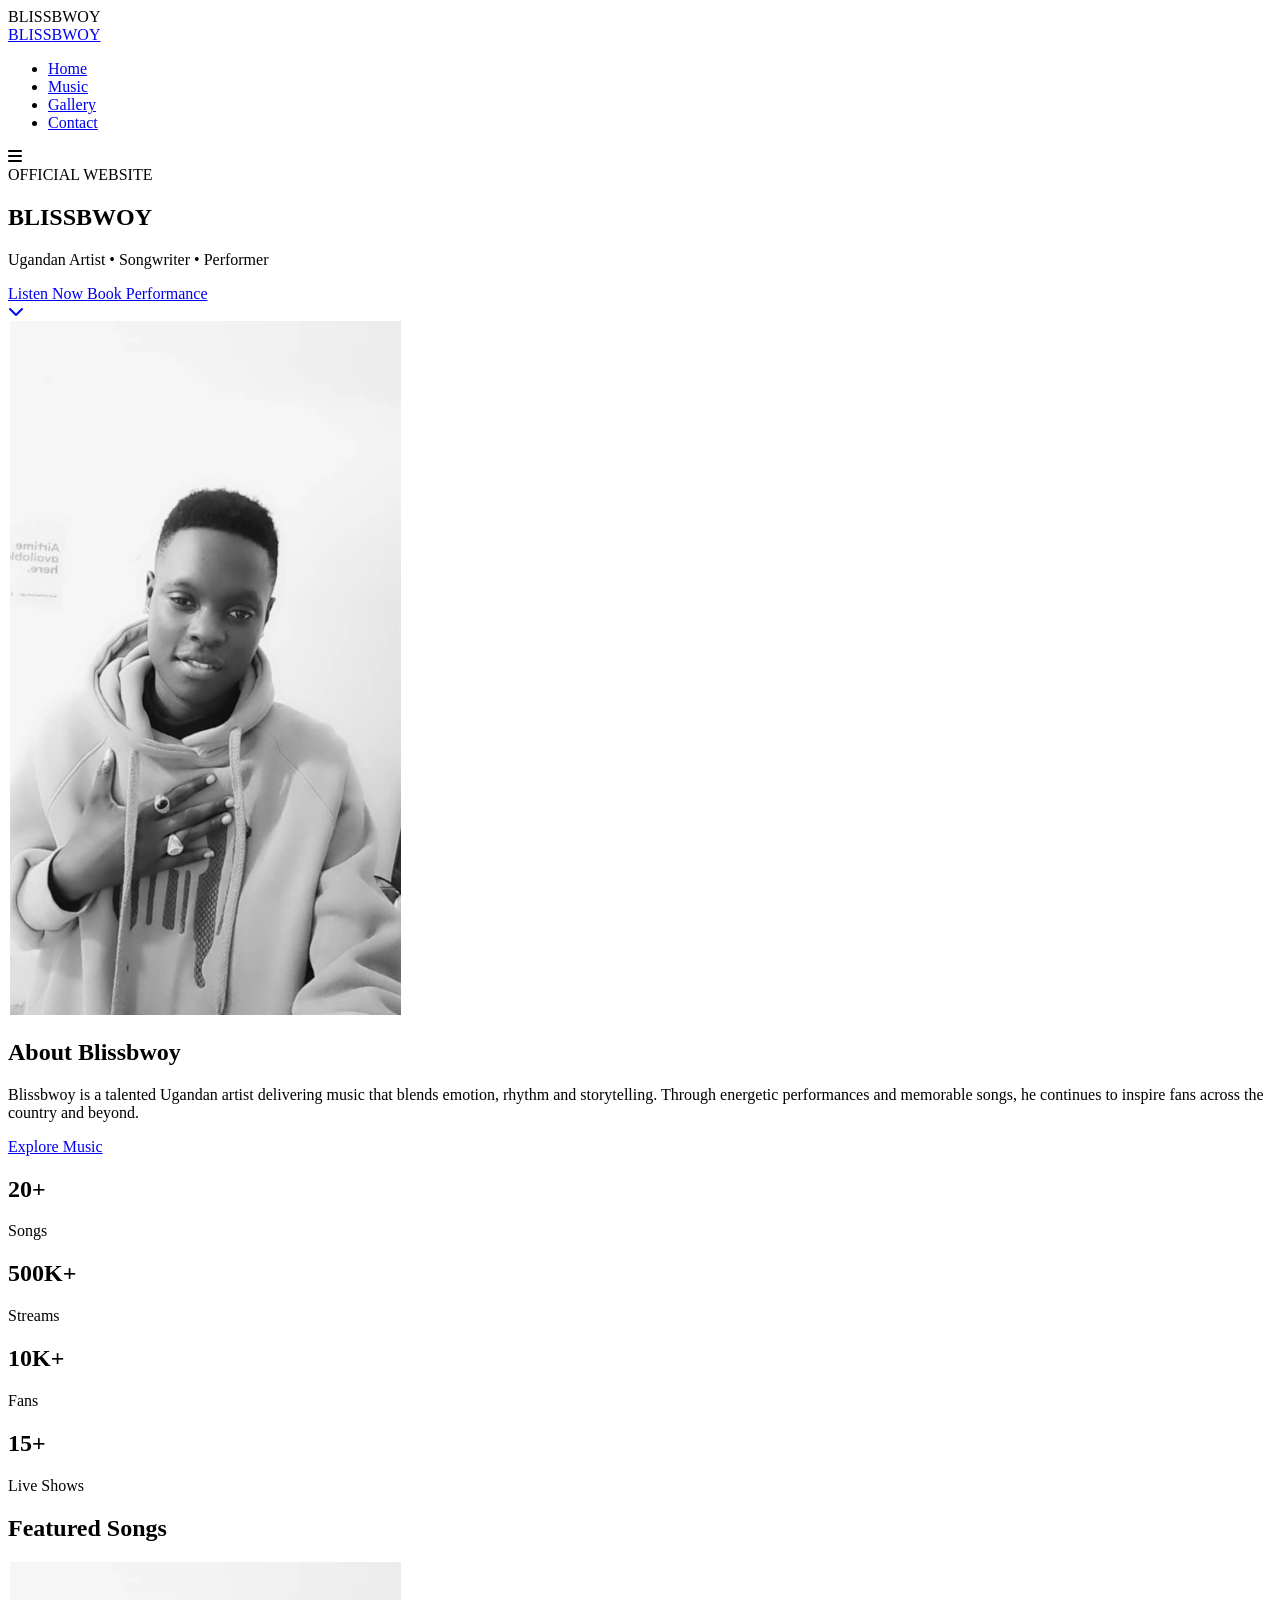
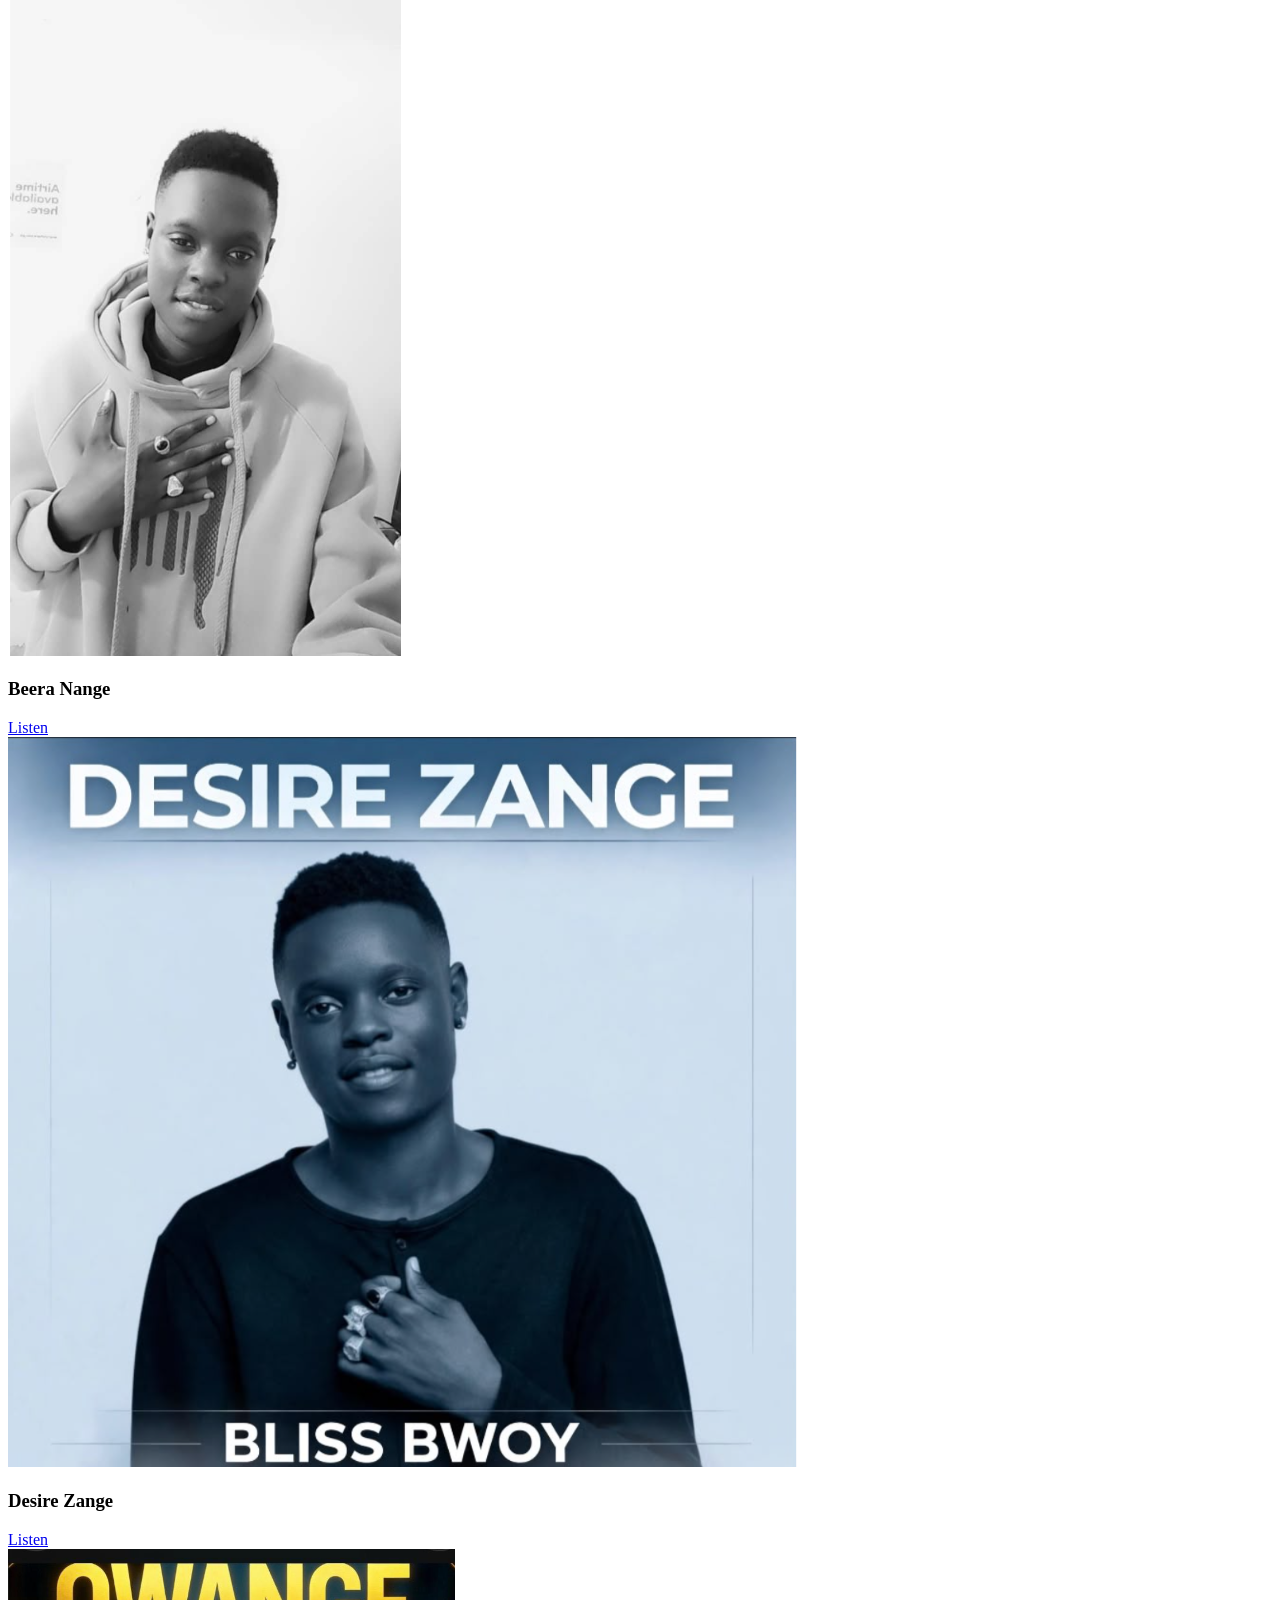
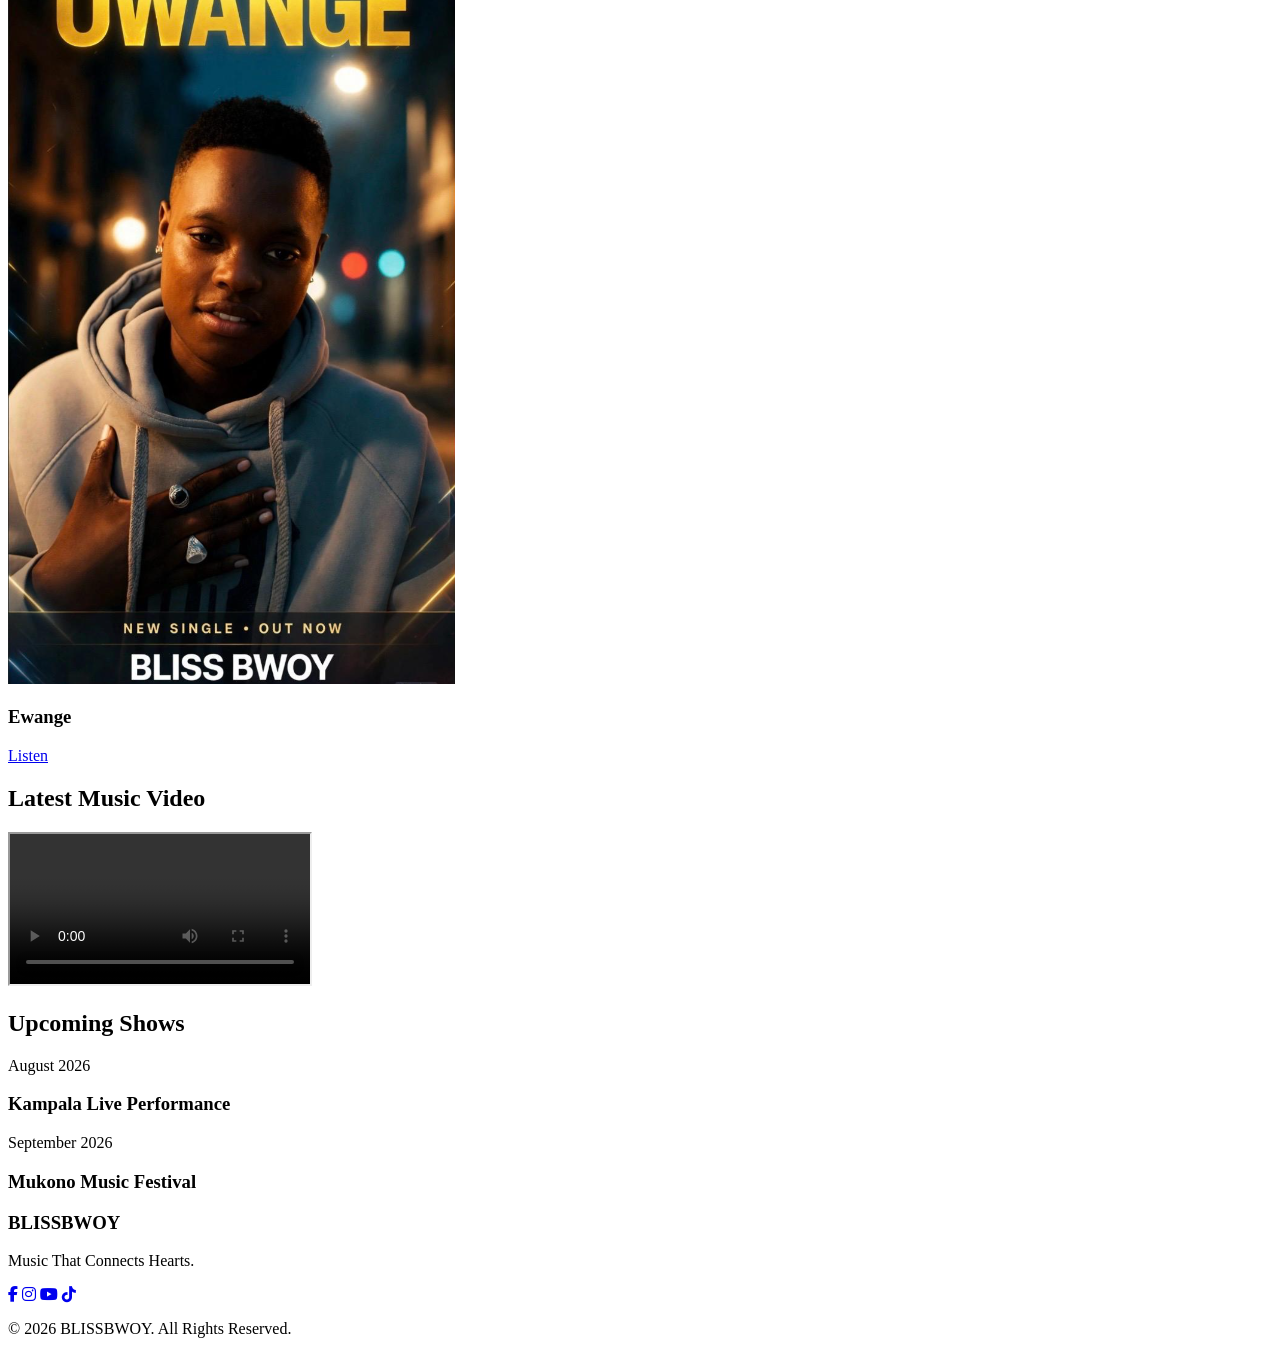
==== index.html @ 138800c4 "Add files via upload" ====
<!DOCTYPE html>
<html lang="en">

<head>

    <meta charset="UTF-8">
    <meta name="viewport" content="width=device-width, initial-scale=1.0">

    <title>BLISSBWOY | Official Website</title>

    <meta name="description"
        content="Official website of BLISSBWOY - Ugandan Artist, Songwriter and Performer.">

    <meta name="keywords"
        content="Blissbwoy, Uganda Music, Afrobeat, Artist, Music, Official Website">

    <meta name="author" content="BLISSBWOY">

    <!-- Google Fonts -->
    <link rel="preconnect" href="https://fonts.googleapis.com">
    <link rel="preconnect" href="https://fonts.gstatic.com" crossorigin>

    <link href="https://fonts.googleapis.com/css2?family=Poppins:wght@300;400;500;600;700;800&display=swap"
        rel="stylesheet">

    <!-- Font Awesome -->
    <link rel="stylesheet"
        href="https://cdnjs.cloudflare.com/ajax/libs/font-awesome/6.7.2/css/all.min.css">

    <!-- CSS -->
    <link rel="stylesheet" href="css/style.css">
    <link rel="stylesheet" href="css/animations.css">
    <link rel="stylesheet" href="css/responsive.css">

</head>

<body>

    <!-- ================= LOADER ================= -->

    <div class="loader">

        <div class="loader-logo">
            BLISSBWOY
        </div>

    </div>

    <!-- ================= HEADER ================= -->

    <header id="header">

        <div class="container">

            <nav>

                <a href="index.html" class="logo">
                    BLISS<span>BWOY</span>
                </a>

                <ul class="nav-menu">

                    <li><a href="index.html" class="active">Home</a></li>

                    <li><a href="music.html">Music</a></li>

                    <li><a href="gallery.html">Gallery</a></li>

                    <li><a href="contact.html">Contact</a></li>

                </ul>

                <div class="menu-toggle">

                    <i class="fas fa-bars"></i>

                </div>

            </nav>

        </div>

    </header>

    <!-- ================= HERO ================= -->

    <section class="hero">

        <div class="overlay"></div>

        <div class="container hero-content">

            <span class="subtitle">
                OFFICIAL WEBSITE
            </span>

            <h1>
                BLISSBWOY
            </h1>

            <p>

                Ugandan Artist • Songwriter • Performer

            </p>

            <div class="hero-buttons">

                <a href="music.html" class="btn-primary">
                    Listen Now
                </a>

                <a href="contact.html" class="btn-secondary">
                    Book Performance
                </a>

            </div>

        </div>

        <a href="#about" class="scroll-down">

            <i class="fas fa-chevron-down"></i>

        </a>

    </section>

    <!-- ================= ABOUT ================= -->

    <section id="about" class="about">

        <div class="container">

            <div class="about-image">

                <img src="Screenshot 2026-07-28 181815.png" alt="Blissbwoy">

            </div>

            <div class="about-text">

                <h2>About Blissbwoy</h2>

                <p>

                    Blissbwoy is a talented Ugandan artist delivering music that blends emotion,
                    rhythm and storytelling. Through energetic performances and memorable songs,
                    he continues to inspire fans across the country and beyond.

                </p>

                <a href="music.html" class="btn-primary">

                    Explore Music

                </a>

            </div>

        </div>

    </section>

    <!-- ================= STATISTICS ================= -->

    <section class="stats">

        <div class="container">

            <div class="stat-box">

                <h2>20+</h2>

                <p>Songs</p>

            </div>

            <div class="stat-box">

                <h2>500K+</h2>

                <p>Streams</p>

            </div>

            <div class="stat-box">

                <h2>10K+</h2>

                <p>Fans</p>

            </div>

            <div class="stat-box">

                <h2>15+</h2>

                <p>Live Shows</p>

            </div>

        </div>

    </section>

    <!-- ================= FEATURED SONGS ================= -->

    <section class="featured">

        <div class="container">

            <h2 class="section-title">

                Featured Songs

            </h2>

            <div class="song-grid">

                <!-- Song Card 1 -->

                <div class="song-card">

                    <img src="Screenshot 2026-07-28 181815.png" alt="Beera Nange">

                    <h3>Beera Nange</h3>

                    <a href="music.html" class="btn-primary">

                        Listen

                    </a>

                </div>

                <!-- Song Card 2 -->

                <div class="song-card">

                    <img src="Screenshot 2026-08-02 114012.png" alt="Desire Zange">

                    <h3>Desire Zange</h3>

                    <a href="music.html" class="btn-primary">

                        Listen

                    </a>

                </div>

                <!-- Song Card 3 -->

                <div class="song-card">

                    <img src="Screenshot 2026-08-02 114453.png" alt="Ewange">

                    <h3>Ewange</h3>

                    <a href="music.html" class="btn-primary">

                        Listen

                    </a>

                </div>

            </div>

        </div>

    </section>

    <!-- ================= VIDEO ================= -->

    <section class="video">

        <div class="container">

            <h2 class="section-title">

                Latest Music Video

            </h2>

            <div class="video-box">

                <iframe
                    src="WhatsApp Video 2026-08-02 at 10.30.25 AM.mp4"
                    title="Latest Video"
                    allowfullscreen>
                </iframe>

            </div>

        </div>

    </section>

    <!-- ================= EVENTS ================= -->

    <section class="events">

        <div class="container">

            <h2 class="section-title">

                Upcoming Shows

            </h2>

            <div class="event">

                <span>August 2026</span>

                <h3>Kampala Live Performance</h3>

            </div>

            <div class="event">

                <span>September 2026</span>

                <h3>Mukono Music Festival</h3>

            </div>

        </div>

    </section>

    <!-- ================= FOOTER ================= -->

    <footer>

        <div class="container">

            <h3>BLISSBWOY</h3>

            <p>

                Music That Connects Hearts.

            </p>

            <div class="social-icons">

                <a href="#"><i class="fab fa-facebook-f"></i></a>

                <a href="#"><i class="fab fa-instagram"></i></a>

                <a href="#"><i class="fab fa-youtube"></i></a>

                <a href="#"><i class="fab fa-tiktok"></i></a>

            </div>

            <p>

                © 2026 BLISSBWOY. All Rights Reserved.

            </p>

        </div>

    </footer>

    <script src="js/script.js"></script>

</body>

</html>
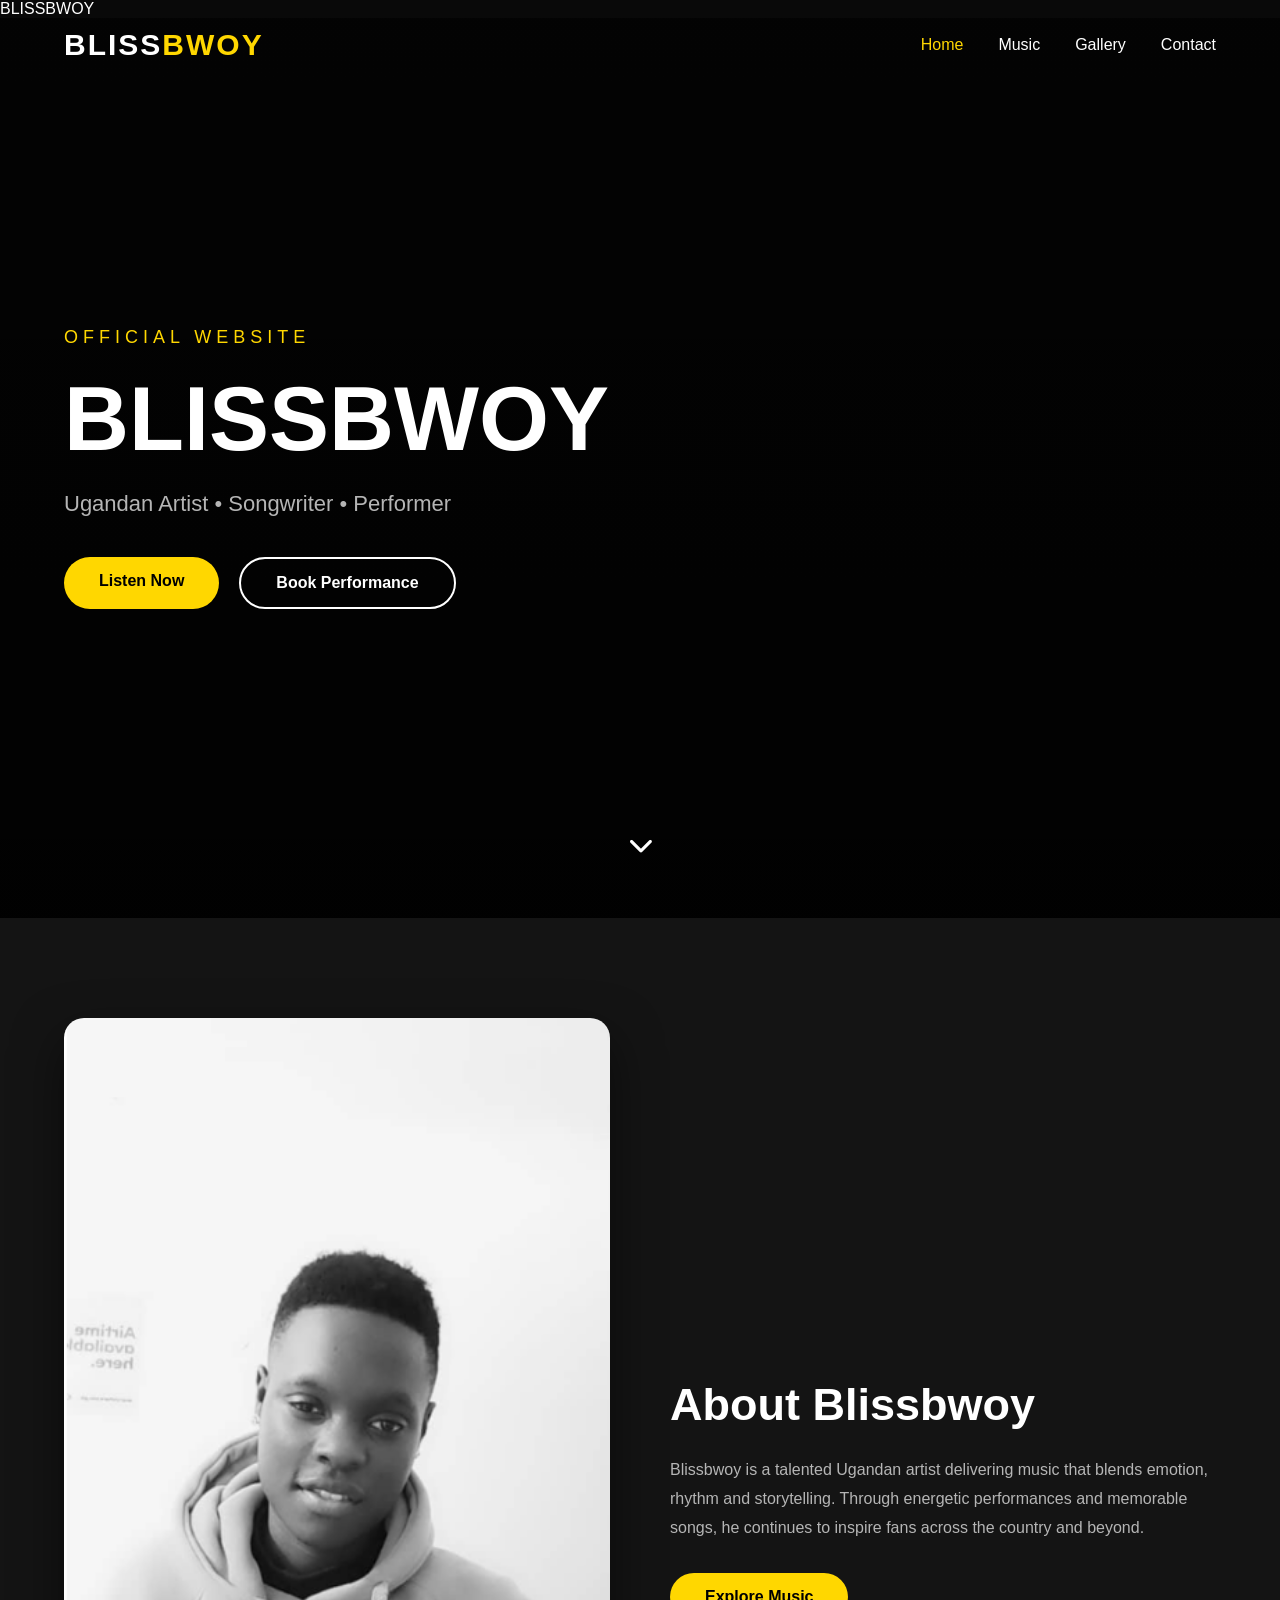
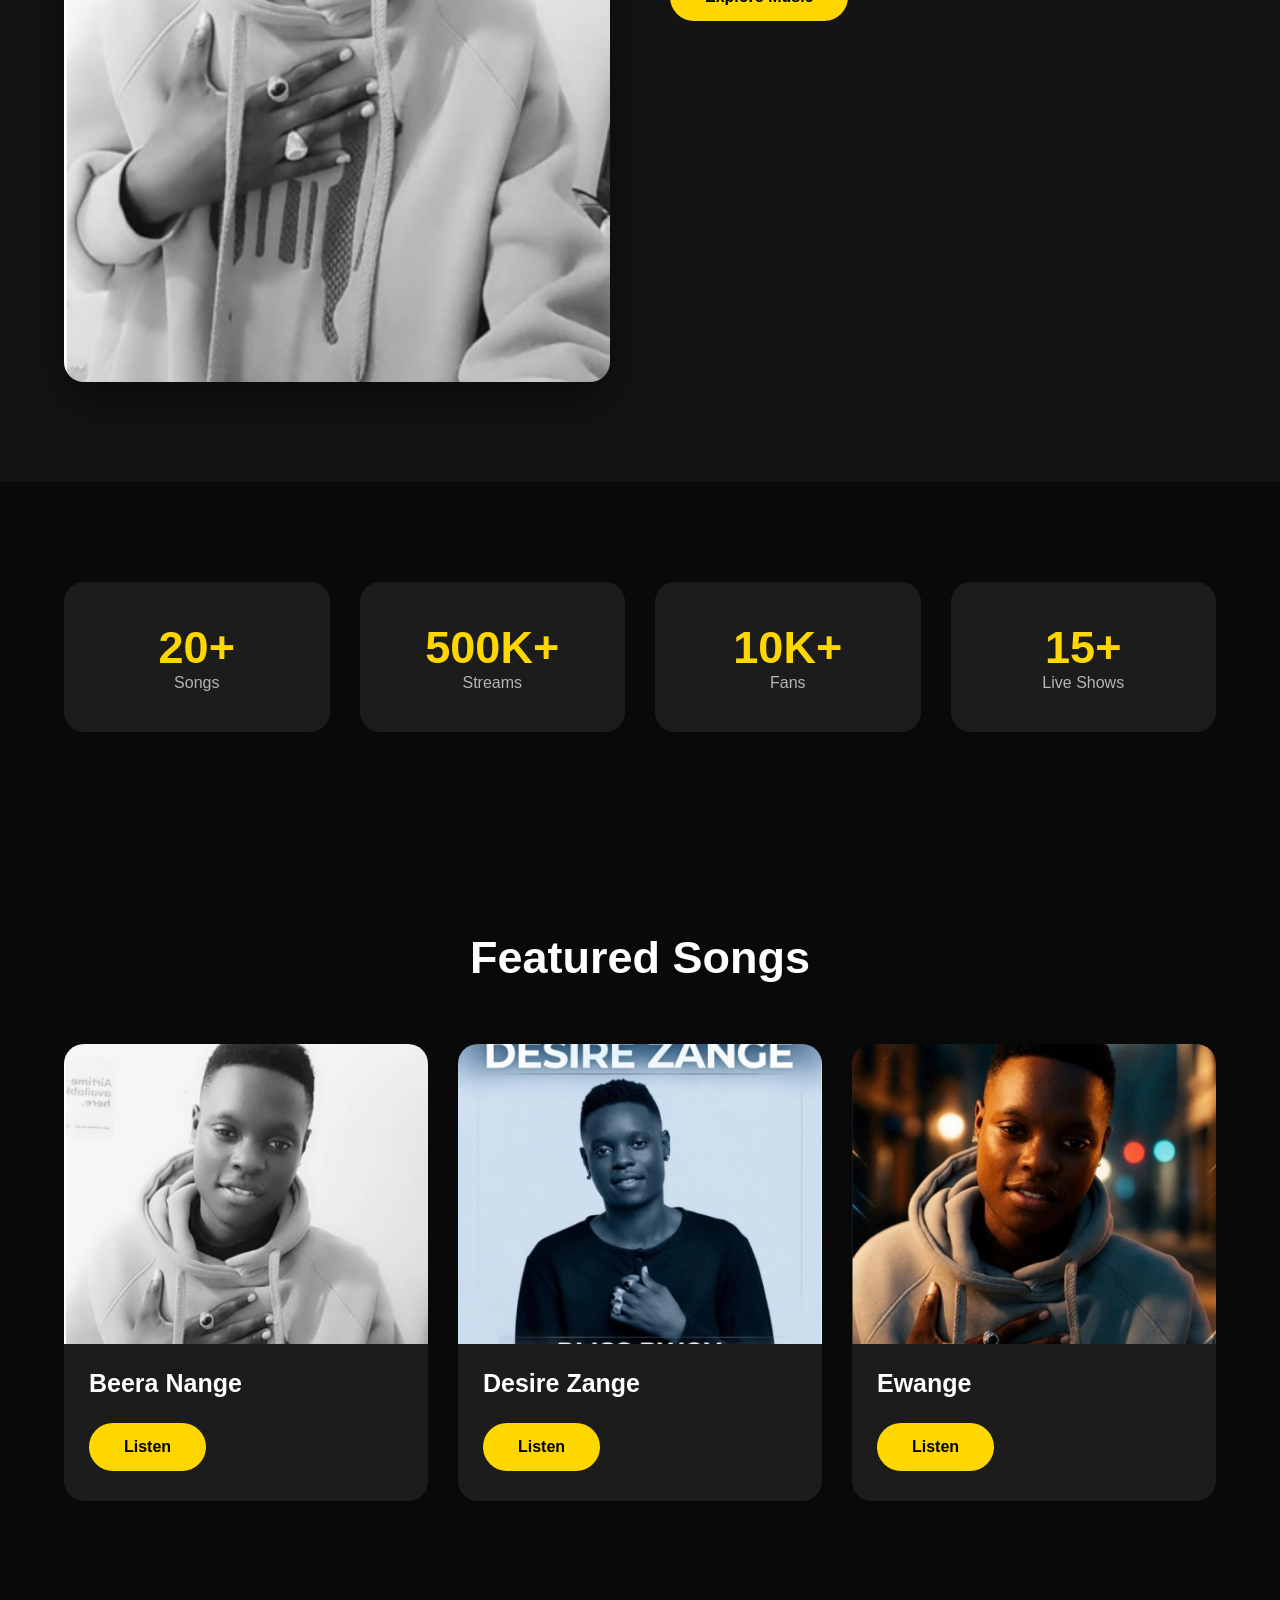
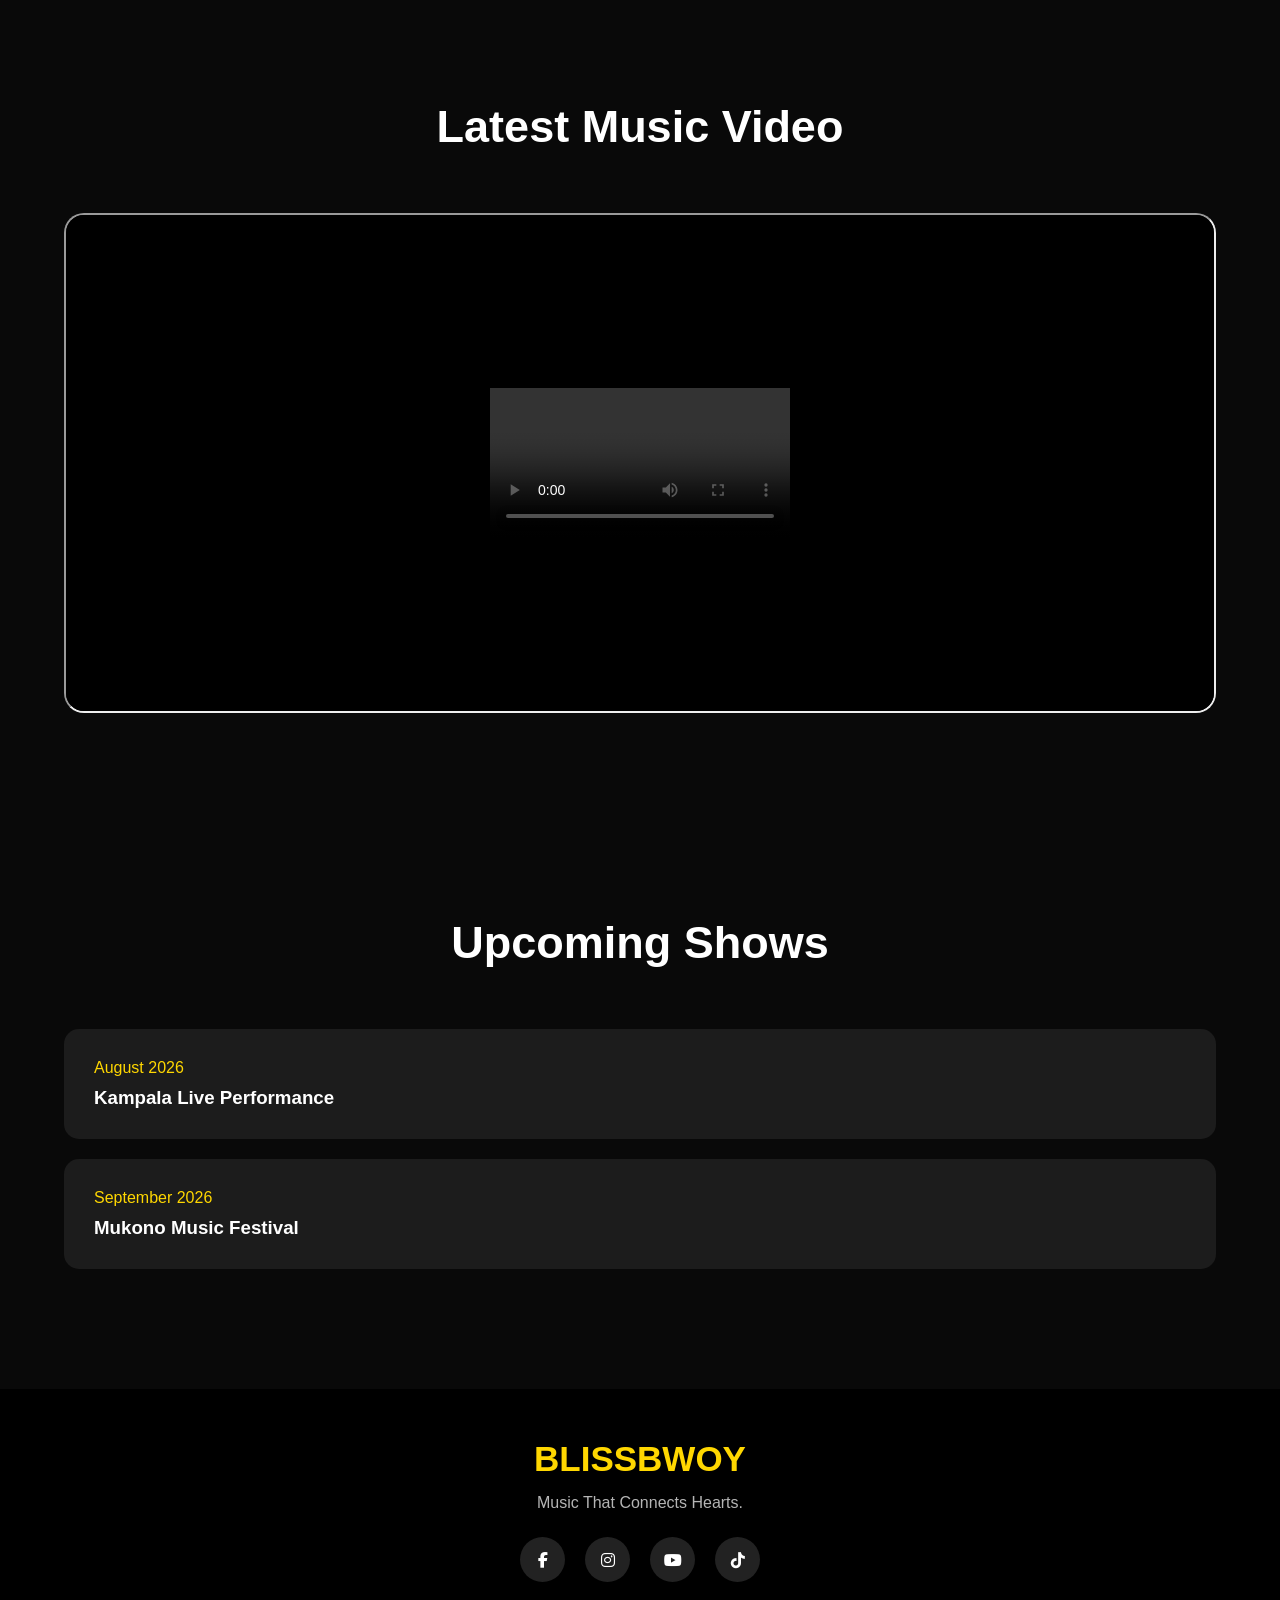
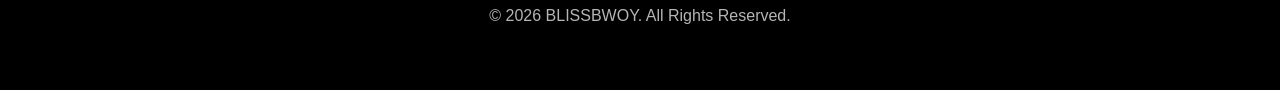
==== commit 94229e15: "Add files via upload" ====
--- a/index.html
+++ b/index.html
@@ -28,7 +28,7 @@
         href="https://cdnjs.cloudflare.com/ajax/libs/font-awesome/6.7.2/css/all.min.css">
 
     <!-- CSS -->
-    <link rel="stylesheet" href="css/style.css">
+    <link rel="stylesheet" href="style.css">
     <link rel="stylesheet" href="css/animations.css">
     <link rel="stylesheet" href="css/responsive.css">
 
--- a/style.css
+++ b/style.css
@@ -0,0 +1,598 @@
+/* ==========================================
+   BLISSBWOY OFFICIAL WEBSITE
+   MAIN STYLE SHEET
+========================================== */
+
+
+/* =============== ROOT VARIABLES =============== */
+
+:root{
+
+    --primary:#FFD700;
+    --secondary:#ff7a00;
+    --dark:#090909;
+    --dark2:#141414;
+    --card:#1c1c1c;
+    --white:#ffffff;
+    --gray:#b5b5b5;
+
+    --transition:.4s ease;
+
+}
+
+
+/* =============== RESET =============== */
+
+*{
+
+    margin:0;
+    padding:0;
+    box-sizing:border-box;
+
+}
+
+
+html{
+
+    scroll-behavior:smooth;
+
+}
+
+
+body{
+
+    font-family:'Poppins',sans-serif;
+    background:var(--dark);
+    color:var(--white);
+    overflow-x:hidden;
+
+}
+
+
+img{
+
+    width:100%;
+    display:block;
+
+}
+
+
+a{
+
+    text-decoration:none;
+    color:white;
+
+}
+
+
+ul{
+
+    list-style:none;
+
+}
+
+
+.container{
+
+    width:90%;
+    max-width:1200px;
+    margin:auto;
+
+}
+
+
+section{
+
+    padding:100px 0;
+
+}
+
+
+/* =============== GLOBAL TITLES =============== */
+
+
+.section-title{
+
+    text-align:center;
+    font-size:45px;
+    font-weight:700;
+    margin-bottom:60px;
+
+}
+
+
+.section-title span{
+
+    color:var(--primary);
+
+}
+
+
+/* =============== BUTTONS =============== */
+
+
+.btn-primary,
+.btn-secondary{
+
+
+    display:inline-block;
+    padding:15px 35px;
+    border-radius:50px;
+    font-weight:600;
+    transition:var(--transition);
+
+}
+
+
+
+.btn-primary{
+
+    background:var(--primary);
+    color:black;
+
+}
+
+
+.btn-primary:hover{
+
+    transform:translateY(-5px);
+    box-shadow:0 10px 25px rgba(255,215,0,.4);
+
+}
+
+
+
+.btn-secondary{
+
+    border:2px solid white;
+
+}
+
+
+
+.btn-secondary:hover{
+
+    background:white;
+    color:black;
+
+}
+
+
+
+/* =============== HEADER =============== */
+
+
+header{
+
+    position:fixed;
+    top:0;
+    left:0;
+    width:100%;
+    z-index:1000;
+    transition:var(--transition);
+
+}
+
+
+header.scrolled{
+
+    background:rgba(0,0,0,.9);
+    backdrop-filter:blur(10px);
+
+}
+
+
+
+nav{
+
+    height:90px;
+    display:flex;
+    justify-content:space-between;
+    align-items:center;
+
+}
+
+
+
+.logo{
+
+    font-size:30px;
+    font-weight:800;
+    letter-spacing:2px;
+
+}
+
+
+.logo span{
+
+    color:var(--primary);
+
+}
+
+
+
+.nav-menu{
+
+    display:flex;
+    gap:35px;
+
+}
+
+
+
+.nav-menu a{
+
+    font-size:16px;
+    font-weight:500;
+    transition:.3s;
+
+}
+
+
+.nav-menu a:hover,
+.nav-menu .active{
+
+    color:var(--primary);
+
+}
+
+
+
+.menu-toggle{
+
+    display:none;
+    font-size:25px;
+    cursor:pointer;
+
+}
+
+
+
+/* =============== HERO SECTION =============== */
+
+
+.hero{
+
+    height:100vh;
+    background:
+
+    linear-gradient(
+        rgba(0,0,0,.65),
+        rgba(0,0,0,.85)
+    ),
+
+    url("../images/backgrounds/hero.jpg");
+
+    background-size:cover;
+    background-position:center;
+
+    display:flex;
+    align-items:center;
+
+}
+
+
+
+.hero-content{
+
+    position:relative;
+    z-index:2;
+
+}
+
+
+
+.subtitle{
+
+    color:var(--primary);
+    font-size:18px;
+    letter-spacing:5px;
+
+}
+
+
+
+.hero h1{
+
+    font-size:90px;
+    font-weight:800;
+    margin:20px 0;
+
+}
+
+
+
+.hero p{
+
+    font-size:22px;
+    color:var(--gray);
+    margin-bottom:40px;
+
+}
+
+
+
+.hero-buttons{
+
+    display:flex;
+    gap:20px;
+
+}
+
+
+
+.scroll-down{
+
+    position:absolute;
+    bottom:40px;
+    left:50%;
+    transform:translateX(-50%);
+    font-size:25px;
+
+}
+
+
+
+/* =============== ABOUT SECTION =============== */
+
+
+.about{
+
+    background:var(--dark2);
+
+}
+
+
+
+.about .container{
+
+    display:grid;
+    grid-template-columns:1fr 1fr;
+    gap:60px;
+    align-items:center;
+
+}
+
+
+
+.about-image img{
+
+    border-radius:20px;
+    box-shadow:0 20px 50px rgba(0,0,0,.5);
+
+}
+
+
+
+.about-text h2{
+
+    font-size:45px;
+    margin-bottom:25px;
+
+}
+
+
+
+.about-text p{
+
+    color:var(--gray);
+    line-height:1.8;
+    margin-bottom:30px;
+
+}
+
+
+
+/* =============== STATISTICS =============== */
+
+
+.stats .container{
+
+    display:grid;
+    grid-template-columns:repeat(4,1fr);
+    gap:30px;
+
+}
+
+
+
+.stat-box{
+
+    background:var(--card);
+    text-align:center;
+    padding:40px 20px;
+    border-radius:20px;
+    transition:.4s;
+
+}
+
+
+
+.stat-box:hover{
+
+    transform:translateY(-10px);
+
+}
+
+
+
+.stat-box h2{
+
+    font-size:45px;
+    color:var(--primary);
+
+}
+
+
+
+.stat-box p{
+
+    color:var(--gray);
+
+}
+
+
+/* =============== SONG CARDS =============== */
+
+
+.song-grid{
+
+    display:grid;
+    grid-template-columns:repeat(3,1fr);
+    gap:30px;
+
+}
+
+
+
+.song-card{
+
+    background:var(--card);
+    padding-bottom:30px;
+    border-radius:20px;
+    overflow:hidden;
+    transition:.4s;
+
+}
+
+
+
+.song-card:hover{
+
+    transform:translateY(-10px);
+
+}
+
+
+
+.song-card img{
+
+    height:300px;
+    object-fit:cover;
+
+}
+
+
+
+.song-card h3{
+
+    font-size:25px;
+    margin:25px;
+
+}
+
+
+
+.song-card .btn-primary{
+
+    margin-left:25px;
+
+}
+
+
+/* =============== VIDEO =============== */
+
+
+.video-box iframe{
+
+    width:100%;
+    height:500px;
+    border-radius:20px;
+
+}
+
+
+
+/* =============== EVENTS =============== */
+
+
+.event{
+
+    background:var(--card);
+    padding:30px;
+    border-radius:15px;
+    margin-bottom:20px;
+
+}
+
+
+
+.event span{
+
+    color:var(--primary);
+
+}
+
+
+
+.event h3{
+
+    margin-top:10px;
+
+}
+
+
+
+/* =============== FOOTER =============== */
+
+
+footer{
+
+    background:black;
+    text-align:center;
+    padding:50px 0;
+
+}
+
+
+
+footer h3{
+
+    font-size:35px;
+    color:var(--primary);
+
+}
+
+
+
+footer p{
+
+    color:var(--gray);
+    margin:15px;
+
+}
+
+
+
+.social-icons{
+
+    display:flex;
+    justify-content:center;
+    gap:20px;
+    margin:25px 0;
+
+}
+
+
+
+.social-icons a{
+
+    width:45px;
+    height:45px;
+    background:#222;
+    border-radius:50%;
+    display:flex;
+    justify-content:center;
+    align-items:center;
+    transition:.3s;
+
+}
+
+
+
+.social-icons a:hover{
+
+    background:var(--primary);
+    color:black;
+
+}
